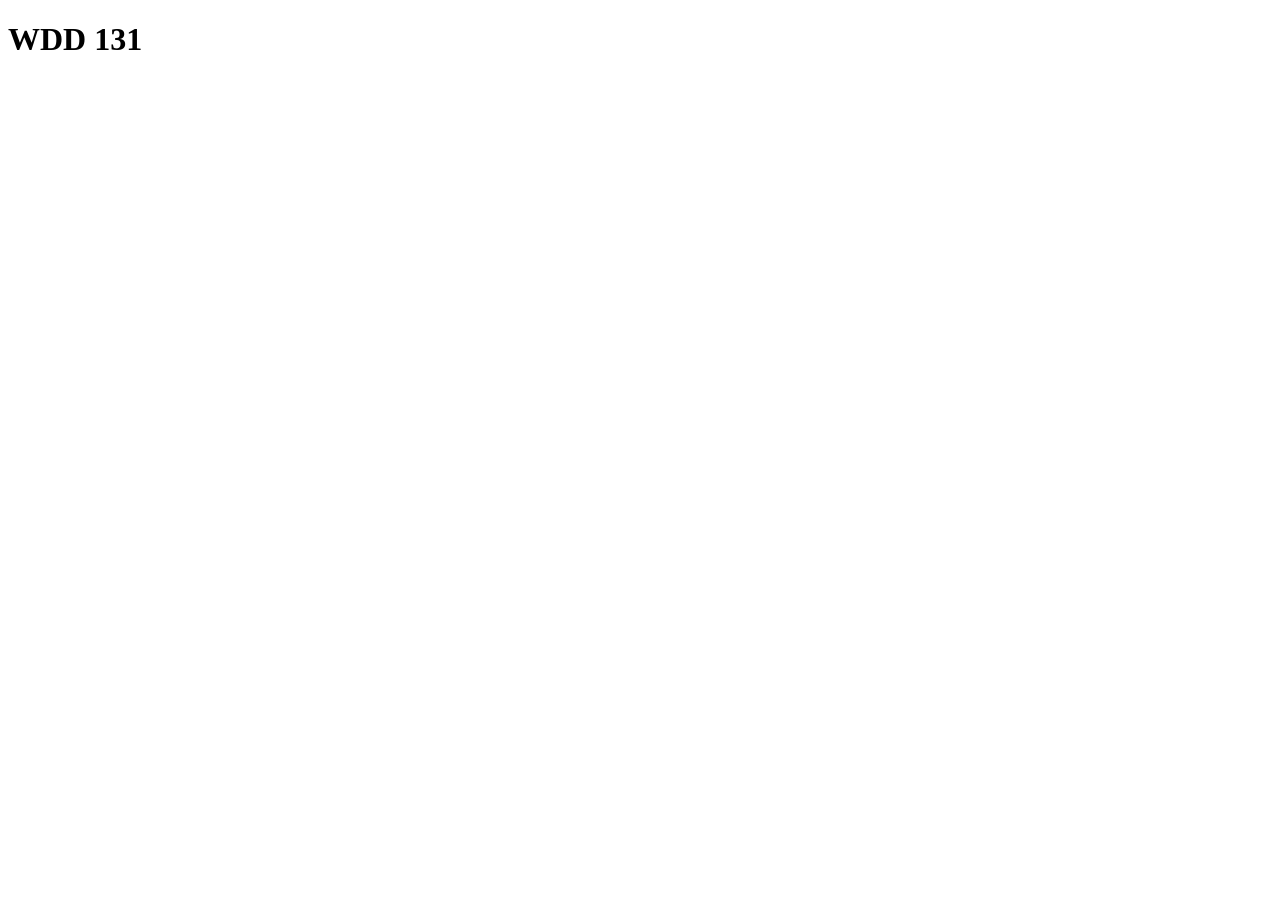
==== index.html @ bdc09ad0 "test1" ====
<!DOCTYPE html>
<html lang="en">
<head>
    <meta charset="UTF-8">
    <meta name="viewport" content="width=device-width, initial-scale=1.0">
    <title>WDD 131</title>
</head>
<body>
    <h1>WDD 131</h1>
</body>
</html>
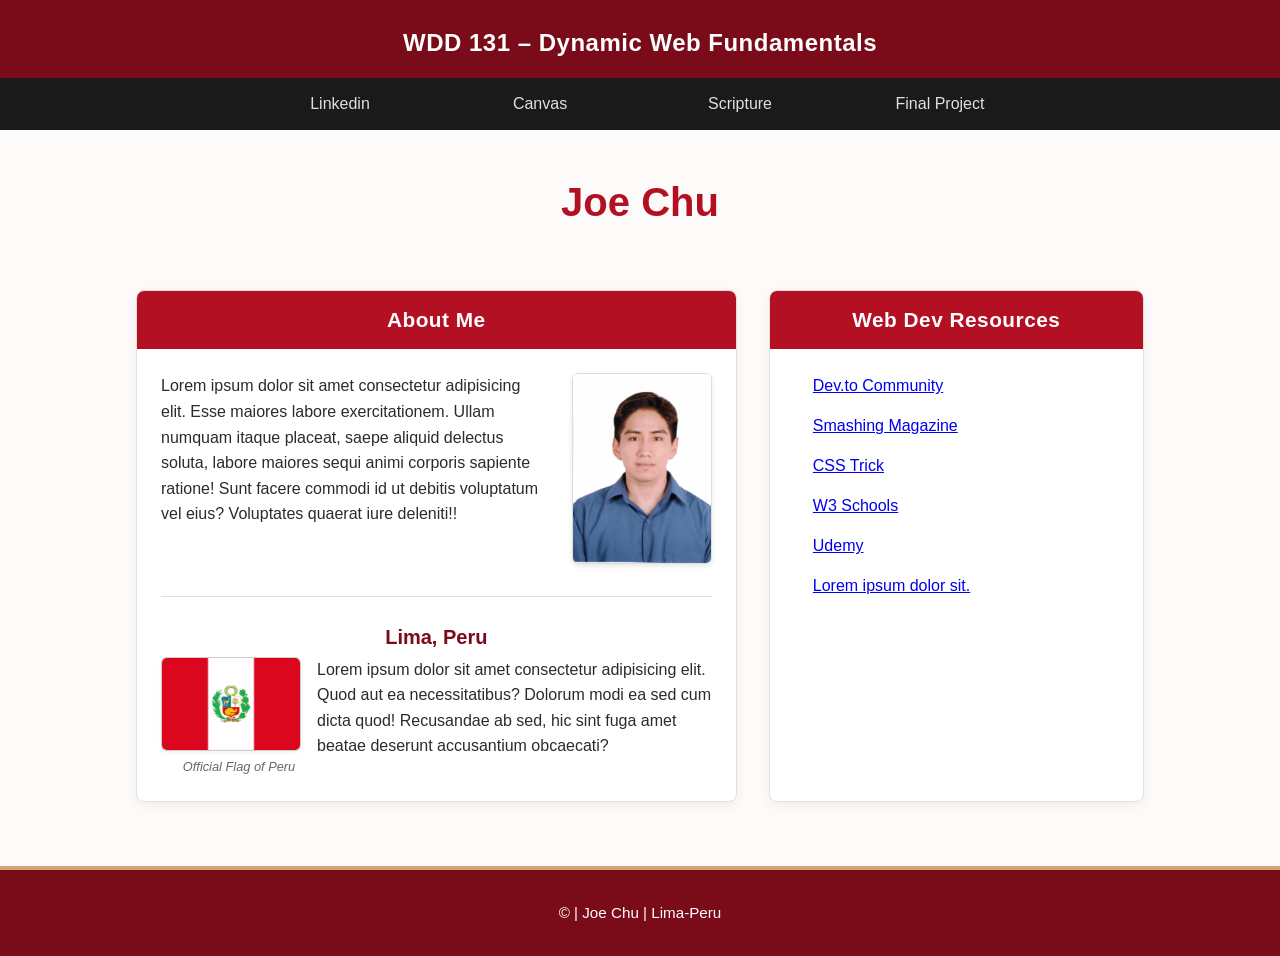
==== commit afafe204: "test23" ====
--- a/index.html
+++ b/index.html
@@ -3,9 +3,78 @@
 <head>
     <meta charset="UTF-8">
     <meta name="viewport" content="width=device-width, initial-scale=1.0">
-    <title>WDD 131</title>
+    <title>WDD 131 – Dynamic Web Fundamentals – Joe Chu</title>
+    <meta name="author" content="Joe Chu">
+    <meta name="description" content="WDD 131 – Dynamic Web Fundamentals - Joe Chu. Home page featuring personal info, web development resources.">
+    <link rel="stylesheet" href="styles/base.css">
+    <script src="scripts/getdates.js" defer></script>
 </head>
 <body>
-    <h1>WDD 131</h1>
+    <header>
+        <span id="course-title">WDD 131 – Dynamic Web Fundamentals</span>
+        <nav>
+            <ul>
+                <li>
+                    <a href="https://linkedin.com/">Linkedin</a>
+                </li>
+                <li>
+                    <a href="https://byupw.instructure.com/.">Canvas</a>
+                </li>
+                <li>
+                    <a href="https://www.churchofjesuschrist.org/study/scriptures/bofm/alma/26?lang=eng&id=p27#p27">Scripture</a>
+                </li>
+                <li>
+                    <a href="#">Final Project</a>
+                </li>
+            </ul>
+        </nav>
+    </header>
+    <main>
+        <h1>Joe Chu</h1>
+        <div class="grid-container">
+            <section class="card">
+                <h2>About Me</h2>
+                <div class="card-content-about">
+                    <p>Lorem ipsum dolor sit amet consectetur adipisicing elit. Esse maiores labore exercitationem. Ullam numquam itaque placeat, saepe aliquid delectus soluta, labore maiores sequi animi corporis sapiente ratione! Sunt facere commodi id ut debitis voluptatum vel eius? Voluptates quaerat iure deleniti!!</p>
+                    <img src="/images/profile.jpg" alt="Profile_Picture">
+                    <div class="location-section">
+                        <h3>Lima, Peru</h3>
+                        <div class="flag-container">
+                            <img src="/images/Flag_of_Peru.jpg" alt="Flag_of_Peru">
+                            <p>Official Flag of Peru</p>
+                        </div>
+                        <p>Lorem ipsum dolor sit amet consectetur adipisicing elit. Quod aut ea necessitatibus? Dolorum modi ea sed cum dicta quod! Recusandae ab sed, hic sint fuga amet beatae deserunt accusantium obcaecati?</p>
+                    </div>
+                </div>
+            </section>
+            <section class="card">
+                <h2>Web Dev Resources</h2>
+                <ul class="resources-list">
+                    <li>
+                        <a href="#">Dev.to Community</a>
+                    </li>
+                    <li>
+                        <a href="#">Smashing Magazine</a>
+                    </li>
+                    <li>
+                        <a href="#">CSS Trick</a>
+                    </li>
+                    <li>
+                        <a href="#">W3 Schools</a>
+                    </li>
+                    <li>
+                        <a href="#">Udemy</a>
+                    </li>
+                    <li>
+                        <a href="#">Lorem ipsum dolor sit.</a>
+                    </li>
+                </ul>
+            </section>
+        </div>
+    </main>
+    <footer>
+        <p>©<span id="currentyear"></span> | Joe Chu | Lima-Peru</p>
+        <p id="lastModified"> </p>
+    </footer>
 </body>
 </html>
--- a/styles/base.css
+++ b/styles/base.css
@@ -0,0 +1,207 @@
+* {
+    margin: 0;
+    padding: 0;
+    box-sizing: border-box;
+}
+
+:root {
+    --peru-red: #b31024;
+    --peru-dark-red: #7a0b18;
+    --peru-gold: #d4a373; 
+    --bg-light: #fcfbf9;  
+    --card-bg: #ffffff;
+    --text-color: #2b2b2b;
+}
+
+body {
+    font-family: 'Segoe UI', Tahoma, Geneva, Verdana, sans-serif;
+    background-color: var(--bg-light);
+    color: var(--text-color);
+    line-height: 1.6;
+}
+
+img {
+    max-width: 100%;
+    height: auto;
+    display: block;
+}
+
+header {
+    background-color: var(--peru-dark-red);
+    color: #ffffff;
+    padding: 1.5rem 0 0 0;
+    text-align: center;
+}
+
+#course-title {
+    display: block;
+    font-size: 1.5rem;
+    font-weight: bold;
+    margin-bottom: 1rem;
+    letter-spacing: 0.5px;
+}
+
+nav {
+    background-color: #1a1a1a;
+}
+
+nav ul {
+    list-style: none;
+    display: flex;
+    justify-content: center;
+    width: 100%;
+}
+
+nav ul li {
+    flex: 1;
+    max-width: 200px;
+}
+
+nav ul li a {
+    display: block;
+    color: #e0e0e0;
+    text-decoration: none;
+    padding: 0.8rem 1rem;
+    font-size: 1rem;
+    text-align: center;
+    transition: all 0.3s ease;
+}
+
+nav ul li a:hover {
+    background-color: var(--peru-red);
+    color: #ffffff;
+}
+
+main {
+    max-width: 1040px;
+    margin: 2.5rem auto;
+    padding: 0 1rem;
+}
+
+main h1 {
+    text-align: center;
+    margin-bottom: 2rem;
+    color: var(--peru-red);
+    font-size: 2.5rem;
+    display: inline-block;
+    left: 50%;
+    transform: translateX(-50%);
+    position: relative;
+    padding-bottom: 0.5rem;
+}
+
+.grid-container {
+    display: grid;
+    grid-template-columns: 1fr;
+    gap: 2rem;
+    margin-top: 1rem;
+}
+
+@media (min-width: 768px) {
+    .grid-container {
+        grid-template-columns: 1.6fr 1fr;
+    }
+}
+
+.card {
+    background-color: var(--card-bg);
+    border: 1px solid #e6e0d8;
+    border-radius: 8px;
+    overflow: hidden;
+    box-shadow: 0 4px 12px rgba(0, 0, 0, 0.05);
+}
+
+.card h2 {
+    background-color: var(--peru-red);
+    color: #ffffff;
+    padding: 0.8rem;
+    text-align: center;
+    font-size: 1.3rem;
+    letter-spacing: 0.5px;
+}
+
+.card-content-about {
+    padding: 1.5rem;
+    display: grid;
+    grid-template-columns: 1fr 140px;
+    gap: 1.5rem;
+    align-items: start;
+}
+
+.card-content-about img {
+    width: 100%;
+    max-width: 140px;
+    border-radius: 6px;
+    border: 1px solid #ddd;
+    box-shadow: 0 2px 5px rgba(0,0,0,0.1);
+}
+
+.location-section {
+    grid-column: 1 / 3;
+    border-top: 1px solid #ebdccb;
+    margin-top: 0.5rem;
+    padding-top: 1.5rem;
+    display: grid;
+    grid-template-columns: 140px 1fr;
+    align-items: start;
+}
+
+.location-section p {
+    padding-left: 1rem;
+}
+
+.location-section h3 {
+    grid-column: 1 / 3;
+    text-align: center;
+    font-size: 1.25rem;
+    color: var(--peru-dark-red);
+    margin-bottom: 0.2rem;
+}
+
+.flag-container {
+    text-align: center;
+}
+
+.flag-container img {
+    width: 100%;
+    max-width: 140px;
+    border: 1px solid #ccc;
+    box-shadow: 0 2px 4px rgba(0,0,0,0.05);
+}
+
+.flag-container p {
+    font-size: 0.8rem;
+    font-style: italic;
+    color: #666;
+    margin-top: 0.4rem;
+}
+
+.resources-list {
+    list-style: none;
+    padding: 1.5rem;
+}
+
+.resources-list li {
+    margin-bottom: 0.9rem;
+    padding-left: 1.2rem;
+    position: relative;
+}
+
+footer {
+    background-color: var(--peru-dark-red);
+    color: #ffffff;
+    text-align: center;
+    padding: 1.5rem 1rem;
+    margin-top: 4rem;
+    font-size: 0.95rem;
+    border-top: 4px solid var(--peru-gold);
+}
+
+footer p {
+    margin: 0.4rem 0;
+}
+
+#lastModified {
+    color: var(--peru-gold);
+    font-weight: bold;
+}
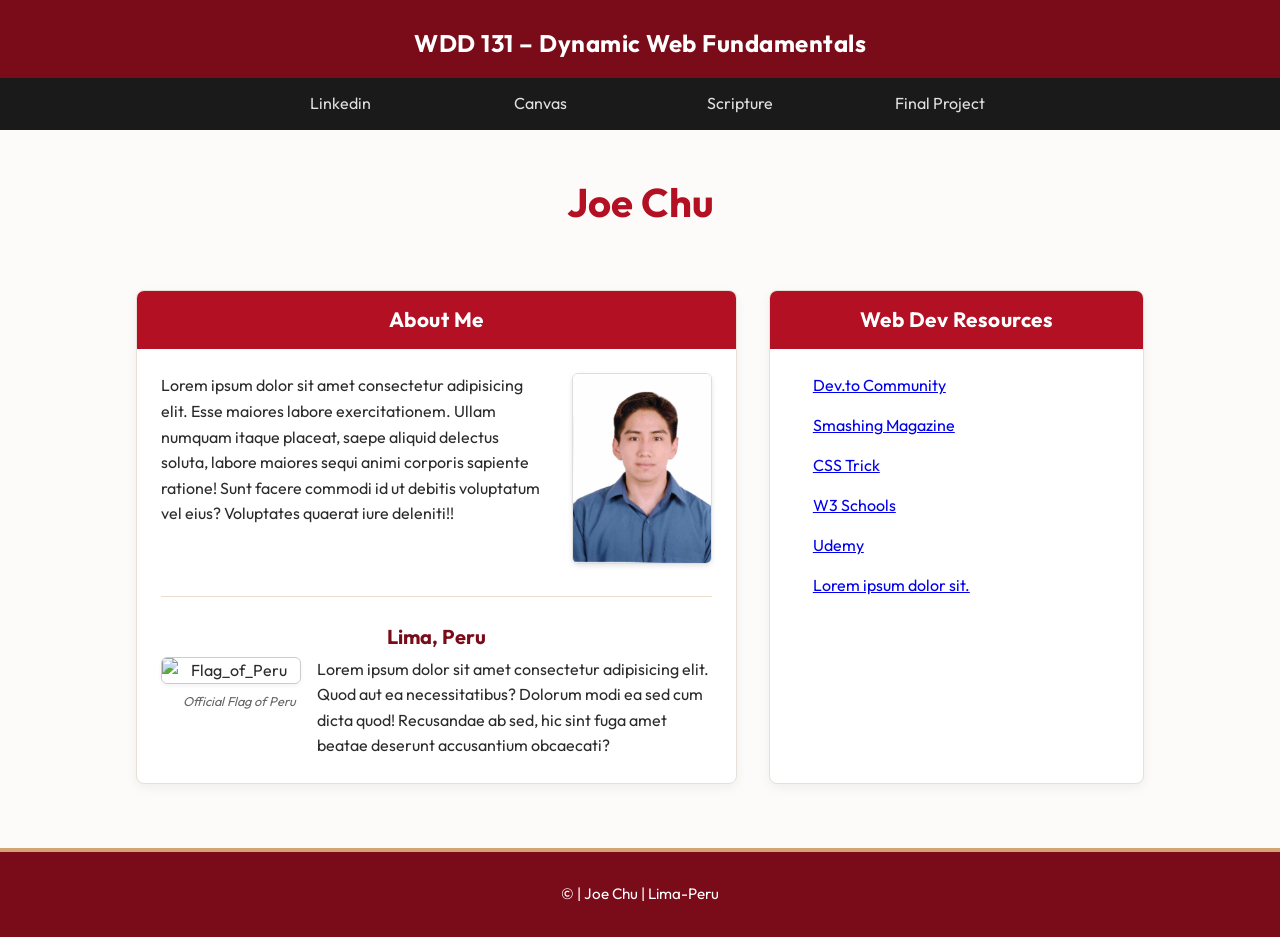
==== commit fd0d6d29: "test4" ====
--- a/index.html
+++ b/index.html
@@ -6,6 +6,9 @@
     <title>WDD 131 – Dynamic Web Fundamentals – Joe Chu</title>
     <meta name="author" content="Joe Chu">
     <meta name="description" content="WDD 131 – Dynamic Web Fundamentals - Joe Chu. Home page featuring personal info, web development resources.">
+    <link rel="preconnect" href="https://fonts.googleapis.com">
+    <link rel="preconnect" href="https://fonts.gstatic.com" crossorigin>
+    <link href="https://fonts.googleapis.com/css2?family=Outfit:wght@300;400;600&family=Outfit:wght@700&display=swap" rel="stylesheet">
     <link rel="stylesheet" href="styles/base.css">
     <script src="scripts/getdates.js" defer></script>
 </head>
@@ -36,11 +39,11 @@
                 <h2>About Me</h2>
                 <div class="card-content-about">
                     <p>Lorem ipsum dolor sit amet consectetur adipisicing elit. Esse maiores labore exercitationem. Ullam numquam itaque placeat, saepe aliquid delectus soluta, labore maiores sequi animi corporis sapiente ratione! Sunt facere commodi id ut debitis voluptatum vel eius? Voluptates quaerat iure deleniti!!</p>
-                    <img src="/images/profile.jpg" alt="Profile_Picture">
+                    <img src="images/profile.jpg" alt="Profile_Picture">
                     <div class="location-section">
                         <h3>Lima, Peru</h3>
                         <div class="flag-container">
-                            <img src="/images/Flag_of_Peru.jpg" alt="Flag_of_Peru">
+                            <img src="images/flag_of_peru.jpg" alt="Flag_of_Peru">
                             <p>Official Flag of Peru</p>
                         </div>
                         <p>Lorem ipsum dolor sit amet consectetur adipisicing elit. Quod aut ea necessitatibus? Dolorum modi ea sed cum dicta quod! Recusandae ab sed, hic sint fuga amet beatae deserunt accusantium obcaecati?</p>
--- a/styles/base.css
+++ b/styles/base.css
@@ -14,7 +14,7 @@
 }
 
 body {
-    font-family: 'Segoe UI', Tahoma, Geneva, Verdana, sans-serif;
+    font-family: 'Outfit', sans-serif;
     background-color: var(--bg-light);
     color: var(--text-color);
     line-height: 1.6;
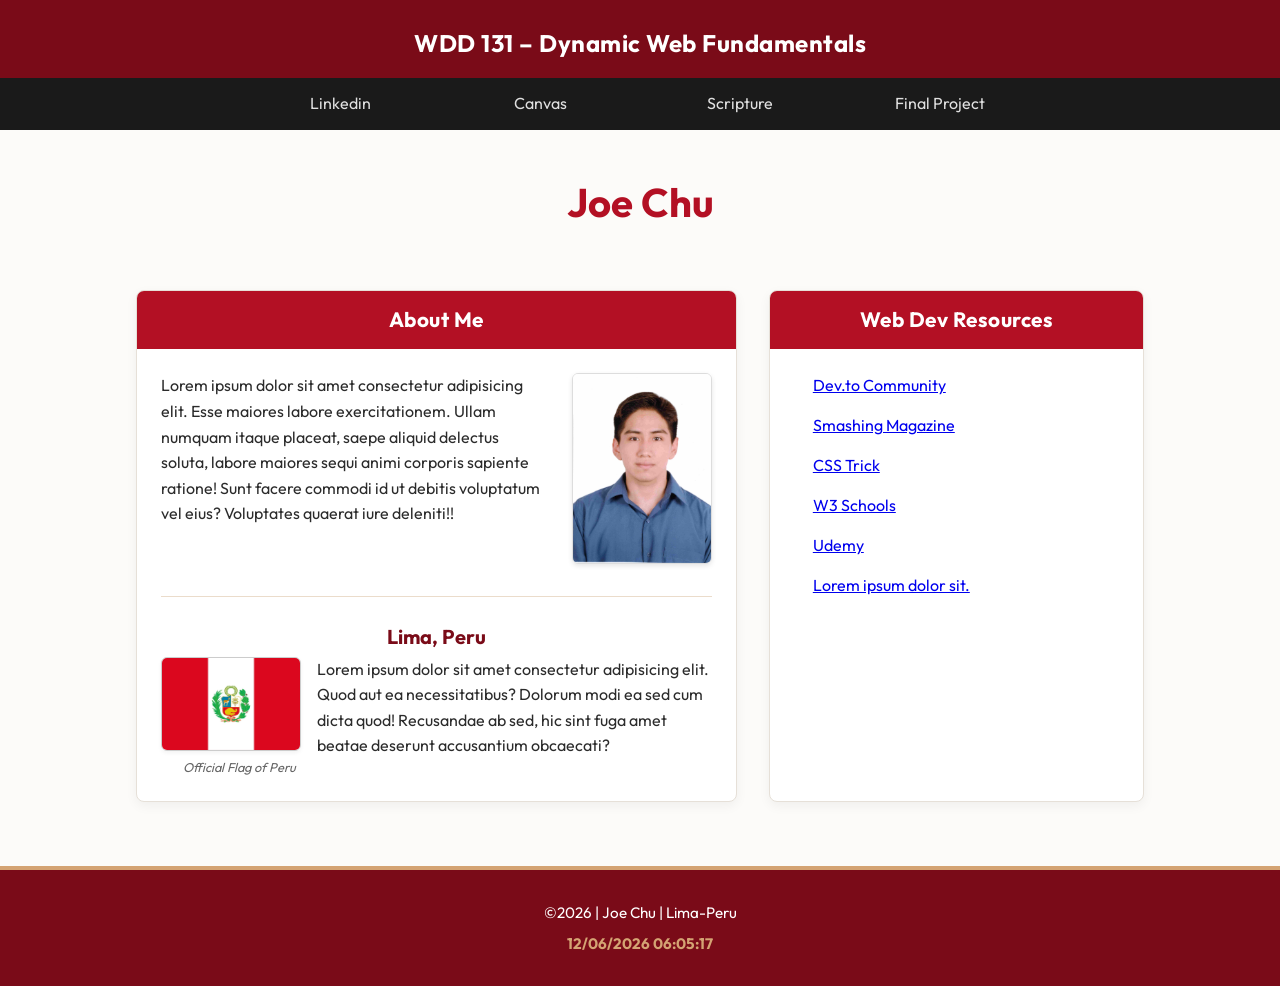
==== commit e893297b: "test30" ====
--- a/index.html
+++ b/index.html
@@ -78,6 +78,7 @@
     <footer>
         <p>©<span id="currentyear"></span> | Joe Chu | Lima-Peru</p>
         <p id="lastModified"> </p>
+        <!-- Test26 -->
     </footer>
 </body>
 </html>
